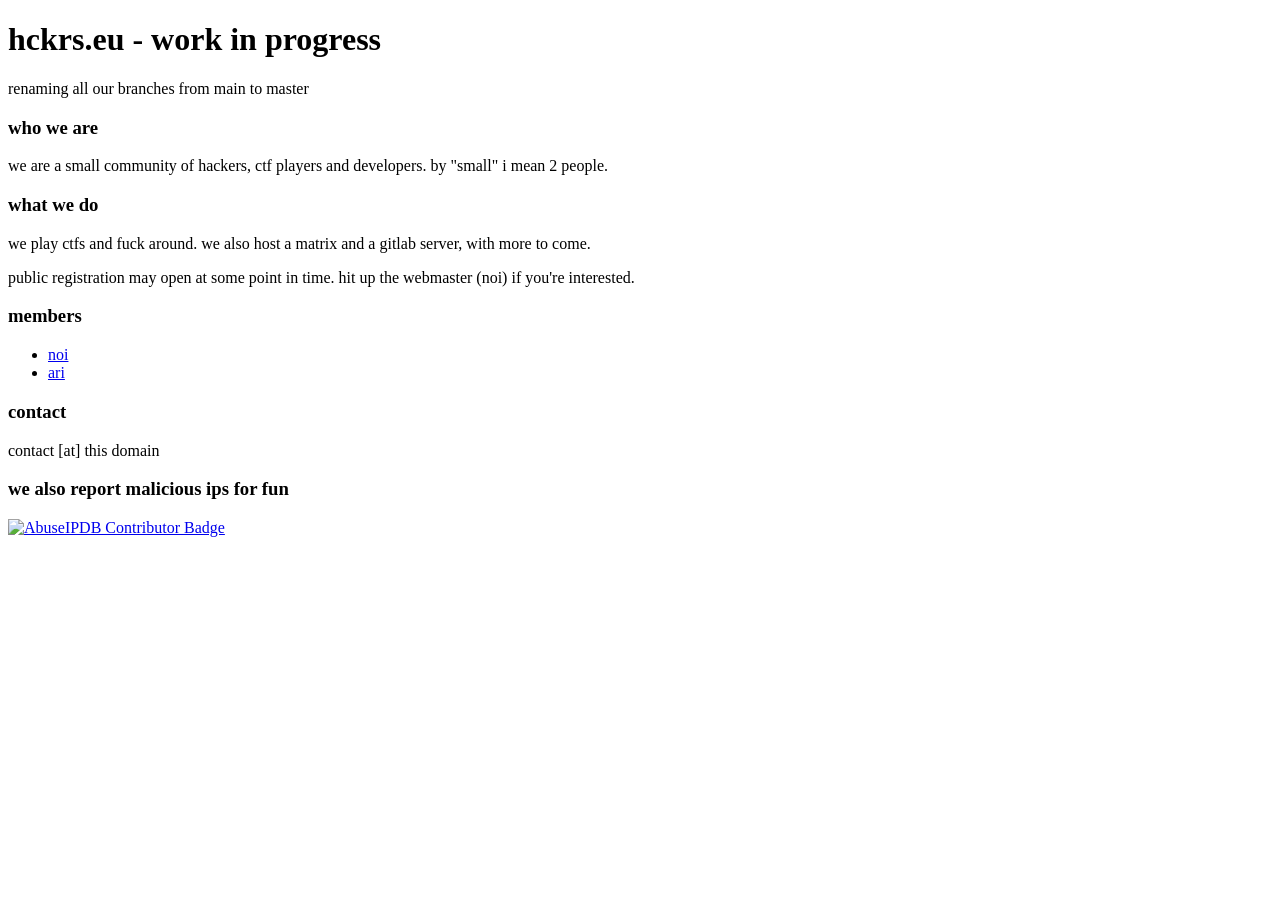
==== index.html @ 32cdbfac "initial commit Signed-off-by: Adam Ondrejčák <noi@hckrs.eu>" ====
<!doctype html>
<html>
  <head>
    <title>hckrs.eu</title>
    <!--<link rel="stylesheet" href="/style.css" />-->
  </head>
  <body>
    <h1>hckrs.eu - work in progress</h1>
    <p>renaming all our branches from main to master</p>

    <h3>who we are</h3>
    <p>we are a small community of hackers, ctf players and developers. by "small" i mean 2 people.</p>

    <h3>what we do</h3>
    <p>we play ctfs and fuck around. we also host a matrix and a gitlab server, with more to come.</p>
    <p>public registration may open at some point in time. hit up the webmaster (noi) if you're interested.</p>

    <h3>members</h3>
    <ul>
      <li><a href="~noi">noi</a></li>
      <li><a href="https://ahree.xyz">ari</a></li>
    </ul>

    <h3>contact</h3>
    <p>contact [at] this domain</p>

    <h3>we also report malicious ips for fun</h3>
    <a href="https://www.abuseipdb.com/user/369183" title="AbuseIPDB is an IP address blacklist for webmasters and sysadmins to report IP addresses engaging in abusive behavior on their networks">
      <img src="https://www.abuseipdb.com/contributor/369183.svg" alt="AbuseIPDB Contributor Badge" style="width: 300px;">
    </a>
  </body>
</html>
---- style.css ----
body { 
    margin: 0;
    background-image: url('/prootogens.png');
    background-color: rgba(255, 255, 255, 0.6);
    background-blend-mode: lighten;
    color: white;
}
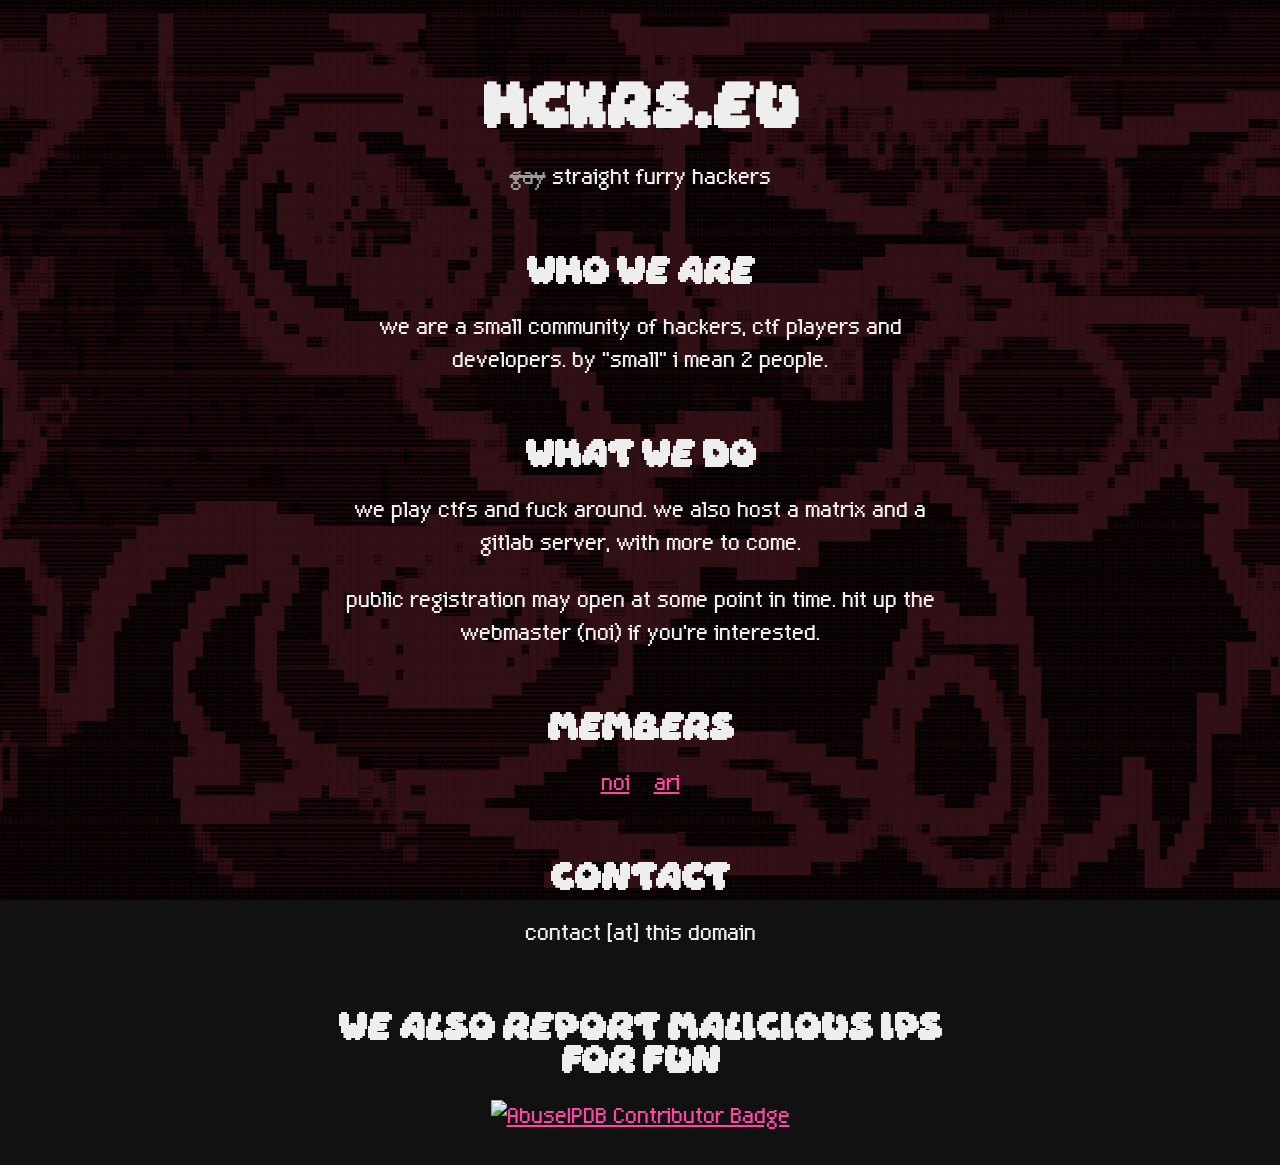
==== commit 44c68da8: "woah actually cool web! Signed-off-by: Adam Ondrejčák <noi@hckrs.eu>" ====
--- a/index.html
+++ b/index.html
@@ -1,32 +1,36 @@
 <!doctype html>
-<html>
+<html lang="en">
   <head>
+    <meta charset="utf-8">
     <title>hckrs.eu</title>
-    <!--<link rel="stylesheet" href="/style.css" />-->
+    <link rel="stylesheet" href="/style.css" />
+    <meta name="viewport" content="width=device-width, initial-scale=1.0">
   </head>
   <body>
-    <h1>hckrs.eu - work in progress</h1>
-    <p>renaming all our branches from main to master</p>
+    <div class="container">
+        <h1>hckrs.eu</h1>
+        <p><del style="text-decoration-thickness: 3px; color: #999;">gay</del> straight furry hackers</p>
 
-    <h3>who we are</h3>
-    <p>we are a small community of hackers, ctf players and developers. by "small" i mean 2 people.</p>
+        <h3>who we are</h3>
+        <p>we are a small community of hackers, ctf players and developers. by "small" i mean 2 people.</p>
 
-    <h3>what we do</h3>
-    <p>we play ctfs and fuck around. we also host a matrix and a gitlab server, with more to come.</p>
-    <p>public registration may open at some point in time. hit up the webmaster (noi) if you're interested.</p>
+        <h3>what we do</h3>
+        <p>we play ctfs and fuck around. we also host a matrix and a gitlab server, with more to come.</p>
+        <p>public registration may open at some point in time. hit up the webmaster (noi) if you're interested.</p>
 
-    <h3>members</h3>
-    <ul>
-      <li><a href="~noi">noi</a></li>
-      <li><a href="https://ahree.xyz">ari</a></li>
-    </ul>
+        <h3>members</h3>
+        <div class="members">
+          <a href="~noi">noi</a>
+          <a href="https://ahree.xyz">ari</a>
+        </div>
 
-    <h3>contact</h3>
-    <p>contact [at] this domain</p>
+        <h3>contact</h3>
+        <p>contact [at] this domain</p>
 
-    <h3>we also report malicious ips for fun</h3>
-    <a href="https://www.abuseipdb.com/user/369183" title="AbuseIPDB is an IP address blacklist for webmasters and sysadmins to report IP addresses engaging in abusive behavior on their networks">
-      <img src="https://www.abuseipdb.com/contributor/369183.svg" alt="AbuseIPDB Contributor Badge" style="width: 300px;">
-    </a>
+        <h3>we also report malicious ips for fun</h3>
+        <a href="https://www.abuseipdb.com/user/369183" title="AbuseIPDB is an IP address blacklist for webmasters and sysadmins to report IP addresses engaging in abusive behavior on their networks">
+          <img class="badge" src="https://www.abuseipdb.com/contributor/369183.svg?theme=dark" alt="AbuseIPDB Contributor Badge">
+        </a>
+    </div>
   </body>
 </html>
--- a/style.css
+++ b/style.css
@@ -1,7 +1,86 @@
-body { 
+@font-face {
+    font-family: Algol;
+    src: url("/assets/fonts/Algol.ttf");
+    font-display: swap;
+}
+
+@font-face {
+    font-family: Daydream;
+    src: url("/assets/fonts/Daydream.ttf");
+    font-display: swap;
+}
+
+h1,h2,h3 {
+    font-family: Daydream, sans-serif;
+    margin-top: clamp(1.5em, 6vw, 2.5em);
+    overflow-wrap: anywhere;
+}
+
+h1 { font-size: clamp(1.4rem, 6vw, 2.5rem); }
+h3 { font-size: clamp(1rem, 4vw, 1.5rem); }
+
+body {
     margin: 0;
-    background-image: url('/prootogens.png');
-    background-color: rgba(255, 255, 255, 0.6);
-    background-blend-mode: lighten;
-    color: white;
-}+    background-color: #111;
+    background-image: url('/assets/img/bg.png');
+    background-size: cover;
+    background-repeat: no-repeat;
+    background-position: center center;
+    background-attachment: fixed;
+    color: #eee;
+    font-family: Algol, sans-serif;
+}
+
+.container {
+    box-sizing: border-box;
+    max-width: 40rem;
+    margin: 0 auto;
+    padding: 0 1rem 2rem;
+    text-align: center;
+}
+
+p,a {
+    font-size: clamp(1rem, 3.5vw, 1.5rem);
+}
+
+img {
+    max-width: 100%;
+    height: auto;
+}
+
+.badge {
+    width: 300px;
+}
+
+.pfp {
+    display: block;
+    margin: 1.5em auto 0;
+}
+
+.page-title {
+    margin-top: 0.4em;
+}
+
+.socials p {
+    margin: 0.3em 0;
+}
+
+.members {
+    display: flex;
+    flex-wrap: wrap;
+    justify-content: center;
+    gap: 0.5rem 1.5rem;
+}
+
+@media (max-width: 600px) {
+    body { background-attachment: scroll; }
+}
+
+a {
+    color: #FF46A2;
+}
+
+.back {
+    display: inline-block;
+    margin-top: 2em;
+}
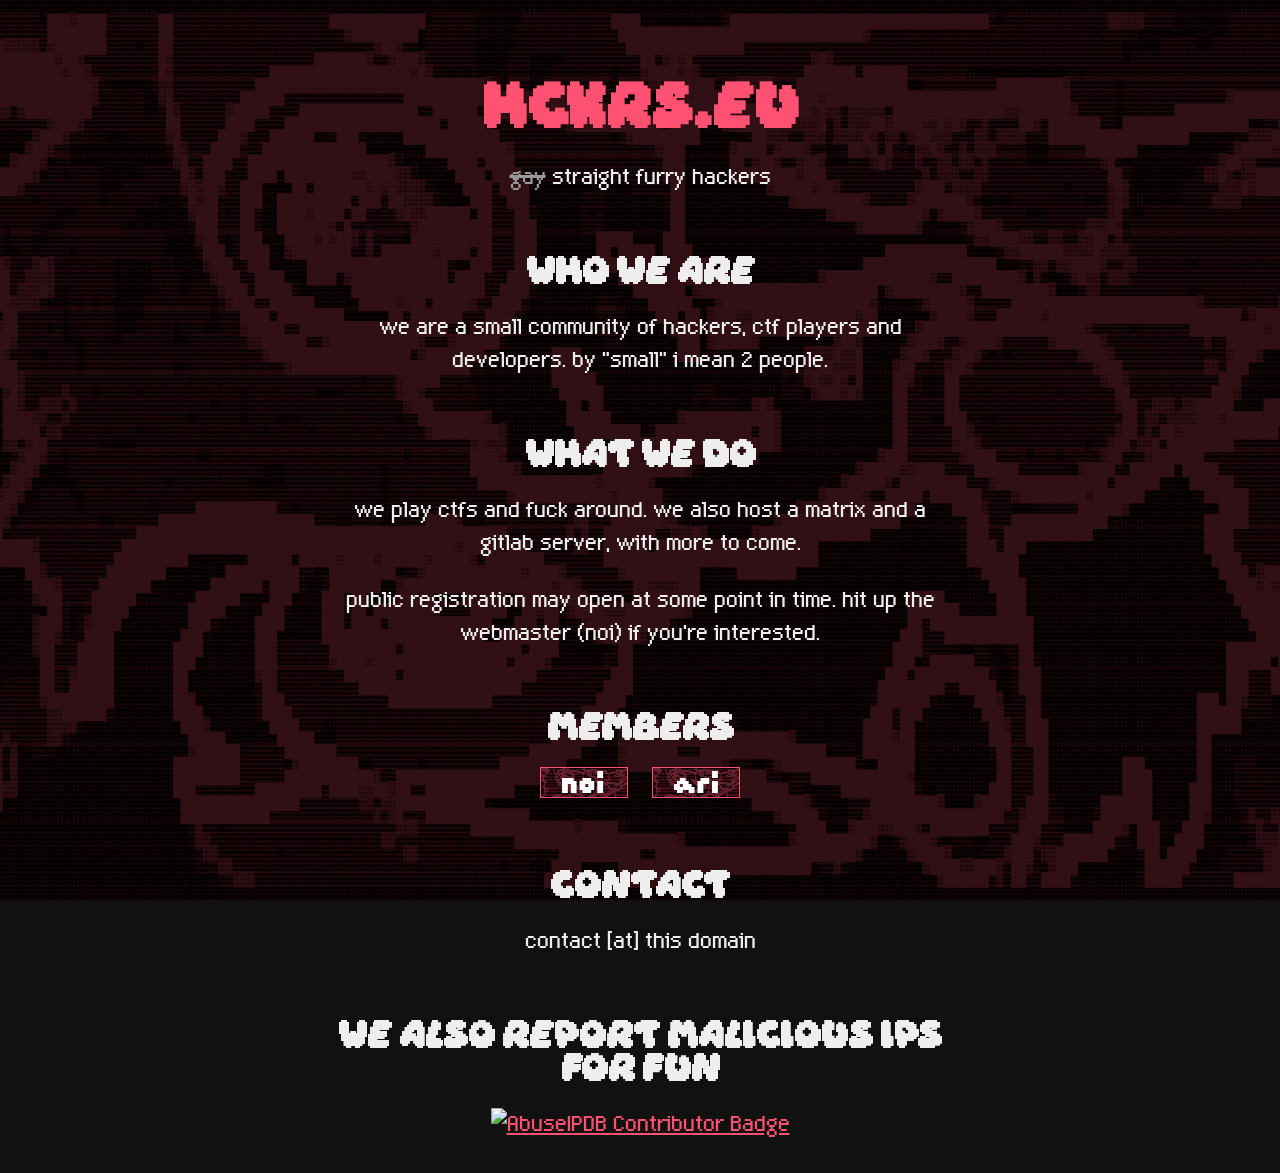
==== commit 9770cb43: "member buttons & better link colors! Signed-off-by: Adam Ondrejčák <noi@hckrs.eu>" ====
--- a/index.html
+++ b/index.html
@@ -20,8 +20,8 @@
 
         <h3>members</h3>
         <div class="members">
-          <a href="~noi">noi</a>
-          <a href="https://ahree.xyz">ari</a>
+          <a href="~noi"><img src="/assets/img/buttons/noi.png"/></a>
+          <a href="https://ahree.xyz"><img src="/assets/img/buttons/ari.png" /></a>
         </div>
 
         <h3>contact</h3>
--- a/style.css
+++ b/style.css
@@ -76,8 +76,8 @@
     body { background-attachment: scroll; }
 }
 
-a {
-    color: #FF46A2;
+a,h1 {
+    color: #ff5171;
 }
 
 .back {
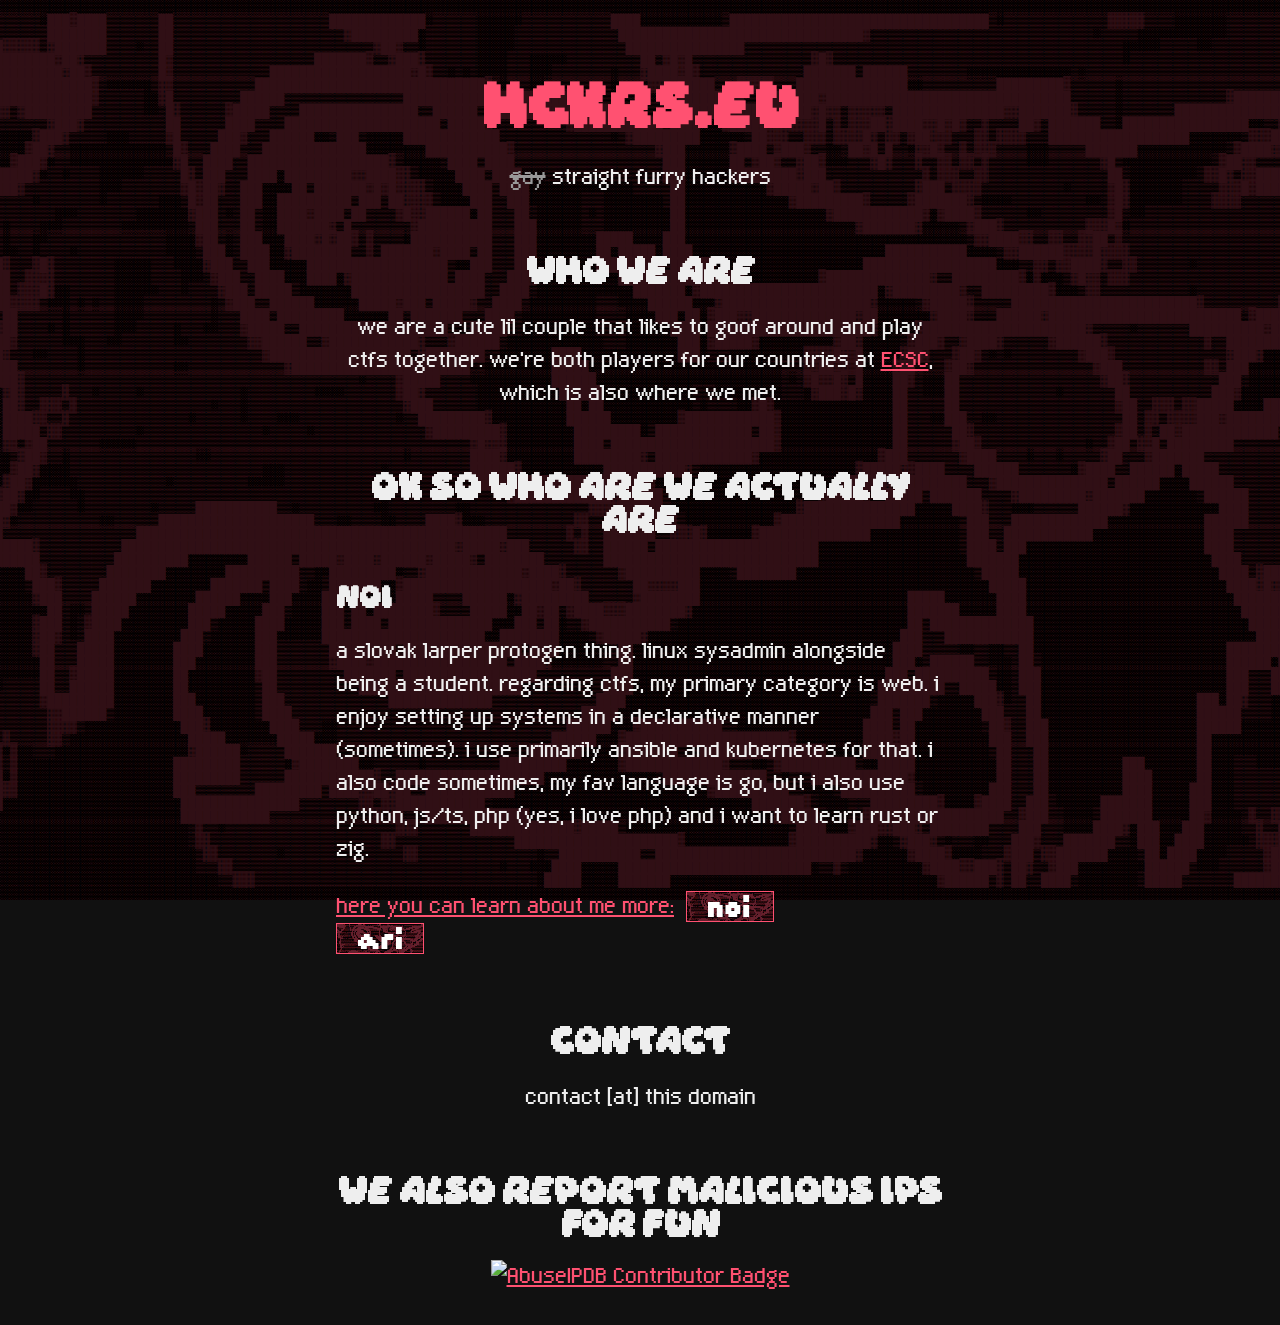
==== commit c8b229b4: "wip: change who we are section" ====
--- a/index.html
+++ b/index.html
@@ -3,7 +3,7 @@
   <head>
     <meta charset="utf-8">
     <title>hckrs.eu</title>
-    <link rel="stylesheet" href="/style.css" />
+    <link rel="stylesheet" href="/assets/css/style.css" />
     <meta name="viewport" content="width=device-width, initial-scale=1.0">
   </head>
   <body>
@@ -11,23 +11,31 @@
         <h1>hckrs.eu</h1>
         <p><del style="text-decoration-thickness: 3px; color: #999;">gay</del> straight furry hackers</p>
 
-        <h3>who we are</h3>
-        <p>we are a small community of hackers, ctf players and developers. by "small" i mean 2 people.</p>
+        <h2>who we are</h2>
+        <p>we are a cute lil couple that likes to goof around and play ctfs together. we're both players
+          for our countries at <a href="https://ecsc.eu" target="_blank">ECSC</a>, which is also where we met.</p>
 
-        <h3>what we do</h3>
-        <p>we play ctfs and fuck around. we also host a matrix and a gitlab server, with more to come.</p>
-        <p>public registration may open at some point in time. hit up the webmaster (noi) if you're interested.</p>
+        <h2>ok so who are we actually are</h2>
 
-        <h3>members</h3>
+
         <div class="members">
-          <a href="~noi"><img src="/assets/img/buttons/noi.png"/></a>
+          <h3>noi</h3>
+          <p>a slovak larper protogen thing. linux sysadmin alongside being a student. regarding ctfs,
+            my primary category is web. i enjoy setting up systems in a declarative manner (sometimes).
+            i use primarily ansible and kubernetes for that. i also code sometimes, my fav language is go,
+            but i also use python, js/ts, php (yes, i love php) and i want to learn rust or zig.</p>
+          <div class="member-link">
+            <a href="/~noi">here you can learn about me more:
+              <img src="/assets/img/buttons/noi.png"/>
+            </a>
+          </div>
           <a href="https://ahree.xyz"><img src="/assets/img/buttons/ari.png" /></a>
         </div>
 
-        <h3>contact</h3>
+        <h2>contact</h2>
         <p>contact [at] this domain</p>
 
-        <h3>we also report malicious ips for fun</h3>
+        <h2>we also report malicious ips for fun</h2>
         <a href="https://www.abuseipdb.com/user/369183" title="AbuseIPDB is an IP address blacklist for webmasters and sysadmins to report IP addresses engaging in abusive behavior on their networks">
           <img class="badge" src="https://www.abuseipdb.com/contributor/369183.svg?theme=dark" alt="AbuseIPDB Contributor Badge">
         </a>
--- a/assets/css/style.css
+++ b/assets/css/style.css
@@ -0,0 +1,92 @@
+@font-face {
+    font-family: Algol;
+    src: url("/assets/fonts/Algol.ttf");
+    font-display: swap;
+}
+
+@font-face {
+    font-family: Daydream;
+    src: url("/assets/fonts/Daydream.ttf");
+    font-display: swap;
+}
+
+h1,h2,h3 {
+    font-family: Daydream, sans-serif;
+    margin-top: clamp(1.5em, 6vw, 2.5em);
+    overflow-wrap: anywhere;
+}
+
+h1 { font-size: clamp(1.4rem, 6vw, 2.5rem); }
+h2 { font-size: clamp(1rem, 4vw, 1.5rem); }
+h3 { font-size: clamp(0.6rem, 2vw, 1.2rem); }
+
+body {
+    margin: 0;
+    background-color: #111;
+    background-image: url('/assets/img/bg.png');
+    background-size: cover;
+    background-repeat: no-repeat;
+    background-position: center center;
+    background-attachment: fixed;
+    color: #eee;
+    font-family: Algol, sans-serif;
+}
+
+.container {
+    box-sizing: border-box;
+    max-width: 40rem;
+    margin: 0 auto;
+    padding: 0 1rem 2rem;
+    text-align: center;
+}
+
+p,a {
+    font-size: clamp(1rem, 3.5vw, 1.5rem);
+}
+
+img {
+    max-width: 100%;
+    height: auto;
+}
+
+.badge {
+    width: 300px;
+}
+
+.pfp {
+    display: block;
+    margin: 1.5em auto 0;
+}
+
+.page-title {
+    margin-top: 0.4em;
+}
+
+.socials p {
+    margin: 0.3em 0;
+}
+
+.members {
+    width: 100%;
+    text-align: left;
+}
+
+.member-link a {
+    display: inline-flex;
+    align-items: center;
+    flex-direction: row;
+    gap: 0.5em;
+}
+
+@media (max-width: 600px) {
+    body { background-attachment: scroll; }
+}
+
+a,h1 {
+    color: #ff5171;
+}
+
+.back {
+    display: inline-block;
+    margin-top: 2em;
+}
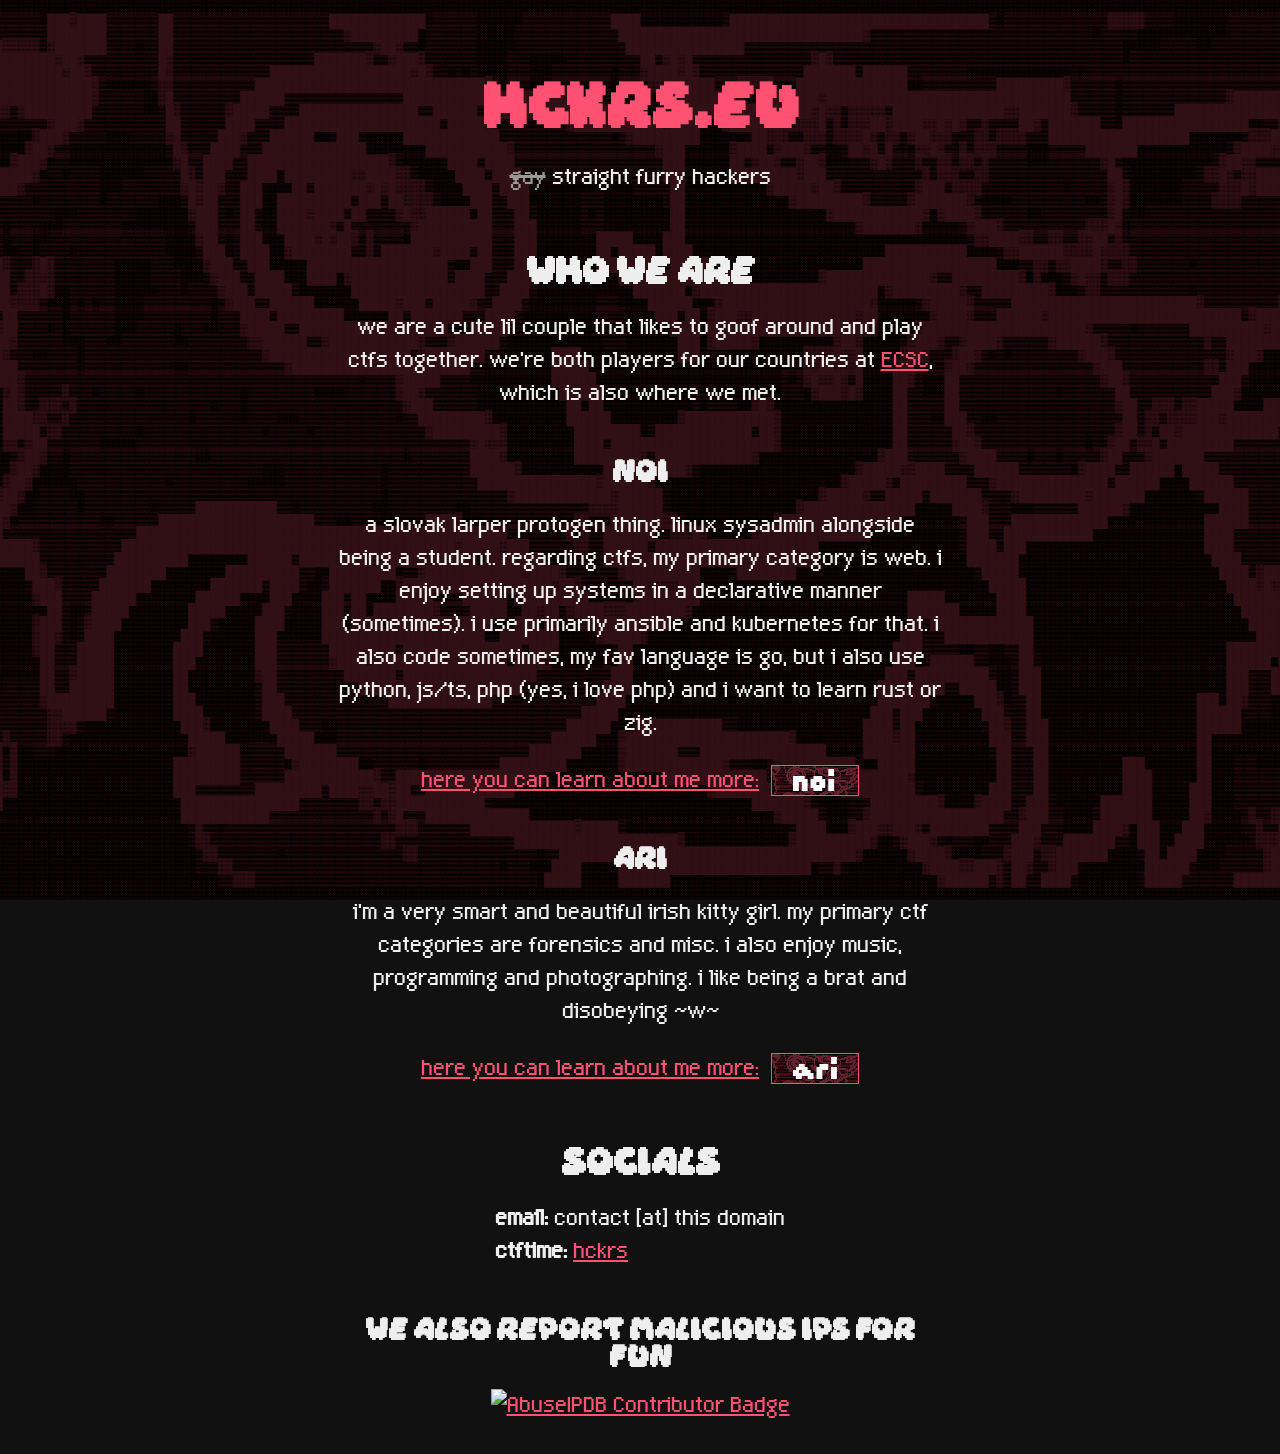
==== commit 404ee150: "feat: remove the second who are we heading, change layout to centered text Closes: #2" ====
--- a/index.html
+++ b/index.html
@@ -8,37 +8,44 @@
   </head>
   <body>
     <div class="container">
-        <h1>hckrs.eu</h1>
-        <p><del style="text-decoration-thickness: 3px; color: #999;">gay</del> straight furry hackers</p>
+      <h1>hckrs.eu</h1>
+      <p><del style="text-decoration-thickness: 3px; color: #999;">gay</del> straight furry hackers</p>
 
-        <h2>who we are</h2>
-        <p>we are a cute lil couple that likes to goof around and play ctfs together. we're both players
-          for our countries at <a href="https://ecsc.eu" target="_blank">ECSC</a>, which is also where we met.</p>
+      <h2>who we are</h2>
+      <p>we are a cute lil couple that likes to goof around and play ctfs together. we're both players
+        for our countries at <a href="https://ecsc.eu" target="_blank">ECSC</a>, which is also where we met.</p>
 
-        <h2>ok so who are we actually are</h2>
+      <h3>noi</h3>
+      <p>a slovak larper protogen thing. linux sysadmin alongside being a student. regarding ctfs,
+        my primary category is web. i enjoy setting up systems in a declarative manner (sometimes).
+        i use primarily ansible and kubernetes for that. i also code sometimes, my fav language is go,
+        but i also use python, js/ts, php (yes, i love php) and i want to learn rust or zig.</p>
+      <div class="member-link">
+        <a href="/~noi">here you can learn about me more:
+          <img src="/assets/img/buttons/noi.png"/>
+        </a>
+      </div>
+
+      <h3>ari</h3>
+      <p>i'm a very smart and beautiful irish kitty girl. my primary ctf categories are forensics and misc.
+        i also enjoy music, programming and photographing. i like being a brat and disobeying ~w~</p>
+      <div class="member-link">
+        <a href="https://ahree.xyz">here you can learn about me more:
+          <img src="/assets/img/buttons/ari.png"/>
+        </a>
+      </div>
+
+      <h2>socials</h2>
+      <p class="socials">
+        <b>email:</b> contact [at] this domain<br/>
+        <b>ctftime:</b> <a href="https://ctftime.org/team/457186" target="_blank">hckrs</a>
+      </p>
 
 
-        <div class="members">
-          <h3>noi</h3>
-          <p>a slovak larper protogen thing. linux sysadmin alongside being a student. regarding ctfs,
-            my primary category is web. i enjoy setting up systems in a declarative manner (sometimes).
-            i use primarily ansible and kubernetes for that. i also code sometimes, my fav language is go,
-            but i also use python, js/ts, php (yes, i love php) and i want to learn rust or zig.</p>
-          <div class="member-link">
-            <a href="/~noi">here you can learn about me more:
-              <img src="/assets/img/buttons/noi.png"/>
-            </a>
-          </div>
-          <a href="https://ahree.xyz"><img src="/assets/img/buttons/ari.png" /></a>
-        </div>
-
-        <h2>contact</h2>
-        <p>contact [at] this domain</p>
-
-        <h2>we also report malicious ips for fun</h2>
-        <a href="https://www.abuseipdb.com/user/369183" title="AbuseIPDB is an IP address blacklist for webmasters and sysadmins to report IP addresses engaging in abusive behavior on their networks">
-          <img class="badge" src="https://www.abuseipdb.com/contributor/369183.svg?theme=dark" alt="AbuseIPDB Contributor Badge">
-        </a>
+      <h3>we also report malicious ips for fun</h3>
+      <a href="https://www.abuseipdb.com/user/369183" title="AbuseIPDB is an IP address blacklist for webmasters and sysadmins to report IP addresses engaging in abusive behavior on their networks">
+        <img class="badge" src="https://www.abuseipdb.com/contributor/369183.svg?theme=dark" alt="AbuseIPDB Contributor Badge">
+      </a>
     </div>
   </body>
 </html>
--- a/assets/css/style.css
+++ b/assets/css/style.css
@@ -66,8 +66,10 @@
     margin: 0.3em 0;
 }
 
-.members {
-    width: 100%;
+.socials {
+    width: max-content;
+    margin-left: auto;
+    margin-right: auto;
     text-align: left;
 }
 
@@ -77,6 +79,7 @@
     flex-direction: row;
     gap: 0.5em;
 }
+
 
 @media (max-width: 600px) {
     body { background-attachment: scroll; }
